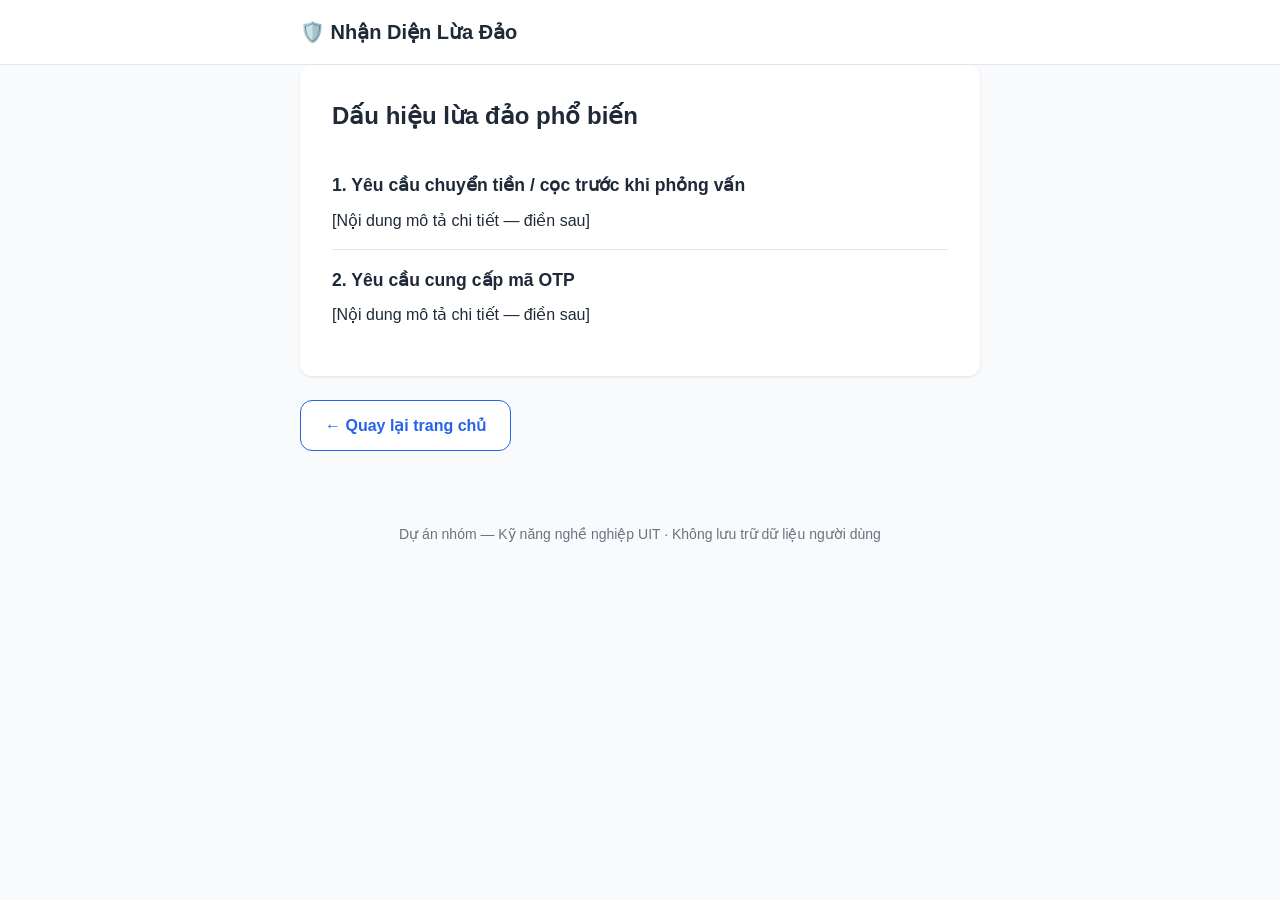
==== pages/dau-hieu-lua-dao.html @ 8e6bd3d7 "chore: khởi tạo cấu trúc project web checklist & nhận diện lừa đảo - index.html: trang chủ với 2 khố" ====
<!DOCTYPE html>
<html lang="vi">
<head>
    <meta charset="UTF-8">
    <meta name="viewport" content="width=device-width, initial-scale=1.0">
    <title>Dấu hiệu lừa đảo phổ biến</title>
    <link rel="stylesheet" href="../css/style.css">
</head>
<body>

    <header class="site-header">
        <div class="container">
            <a href="../index.html" class="logo">🛡️ Nhận Diện Lừa Đảo</a>
        </div>
    </header>

    <main class="container">
        <section class="static-content">
            <h1>Dấu hiệu lừa đảo phổ biến</h1>
            <p class="section-desc">
                <!--
                    TODO (người soạn nội dung của tổ):
                    Dán nội dung tổ đã soạn vào đây — mỗi dấu hiệu 1 thẻ <article class="scam-sign">
                    Có thể tham khảo cấu trúc mẫu bên dưới, giữ nguyên class để không cần sửa CSS.
                -->
            </p>

            <!-- Mẫu 1 dấu hiệu — copy khối này để thêm dấu hiệu mới -->
            <article class="scam-sign">
                <h2>1. Yêu cầu chuyển tiền / cọc trước khi phỏng vấn</h2>
                <p>
                    [Nội dung mô tả chi tiết — điền sau]
                </p>
            </article>

            <article class="scam-sign">
                <h2>2. Yêu cầu cung cấp mã OTP</h2>
                <p>
                    [Nội dung mô tả chi tiết — điền sau]
                </p>
            </article>

            <!-- Thêm các <article class="scam-sign"> khác tại đây -->

        </section>

        <a href="../index.html" class="btn btn-secondary">← Quay lại trang chủ</a>
    </main>

    <footer class="site-footer">
        <div class="container">
            <p>Dự án nhóm — Kỹ năng nghề nghiệp UIT · Không lưu trữ dữ liệu người dùng</p>
        </div>
    </footer>

</body>
</html>
---- css/style.css ----
/* ============================================
   VARIABLES — đổi màu/font ở đây, áp dụng toàn site
   ============================================ */
:root {
    --color-primary: #2563eb;
    --color-primary-dark: #1d4ed8;
    --color-text: #1f2937;
    --color-text-light: #6b7280;
    --color-bg: #f9fafb;
    --color-white: #ffffff;
    --color-border: #e5e7eb;

    /* Màu kết quả — dùng thống nhất cho checklist + quickcheck */
    --color-safe: #16a34a;       /* xanh — an toàn */
    --color-safe-bg: #f0fdf4;
    --color-warning: #ca8a04;    /* vàng — cẩn thận */
    --color-warning-bg: #fefce8;
    --color-danger: #dc2626;     /* đỏ — rủi ro cao */
    --color-danger-bg: #fef2f2;

    --radius: 12px;
    --shadow: 0 1px 3px rgba(0,0,0,0.1);
    --max-width: 720px;
}

* {
    box-sizing: border-box;
    margin: 0;
    padding: 0;
}

body {
    font-family: -apple-system, "Segoe UI", Roboto, Helvetica, Arial, sans-serif;
    color: var(--color-text);
    background: var(--color-bg);
    line-height: 1.6;
}

.container {
    max-width: var(--max-width);
    margin: 0 auto;
    padding: 0 20px;
}

/* ============================================
   HEADER / FOOTER
   ============================================ */
.site-header {
    background: var(--color-white);
    border-bottom: 1px solid var(--color-border);
    padding: 16px 0;
}

.logo {
    font-size: 1.25rem;
    font-weight: 700;
    text-decoration: none;
    color: var(--color-text);
}

.site-footer {
    margin-top: 48px;
    padding: 24px 0;
    text-align: center;
    color: var(--color-text-light);
    font-size: 0.875rem;
}

/* ============================================
   HERO / GIỚI THIỆU
   ============================================ */
.hero {
    text-align: center;
    padding: 48px 0 32px;
}

.hero h2 {
    font-size: 1.75rem;
    margin-bottom: 12px;
}

.hero-desc {
    color: var(--color-text-light);
    max-width: 560px;
    margin: 0 auto 24px;
}

.cta-group {
    display: flex;
    gap: 12px;
    justify-content: center;
    flex-wrap: wrap;
}

/* ============================================
   BUTTONS
   ============================================ */
.btn {
    display: inline-block;
    padding: 12px 24px;
    border-radius: var(--radius);
    font-weight: 600;
    text-decoration: none;
    cursor: pointer;
    border: none;
    font-size: 1rem;
    transition: opacity 0.15s ease;
}

.btn:hover {
    opacity: 0.9;
}

.btn-primary {
    background: var(--color-primary);
    color: var(--color-white);
}

.btn-secondary {
    background: var(--color-white);
    color: var(--color-primary);
    border: 1px solid var(--color-primary);
}

/* ============================================
   FEATURE SECTIONS (Checklist / Quickcheck)
   ============================================ */
.feature-section {
    background: var(--color-white);
    border-radius: var(--radius);
    padding: 32px;
    margin-bottom: 24px;
    box-shadow: var(--shadow);
}

.feature-section h2 {
    margin-bottom: 8px;
}

.section-desc {
    color: var(--color-text-light);
    margin-bottom: 20px;
}

/* ============================================
   CHECKLIST — danh sách câu hỏi
   ============================================ */
.questions-list {
    display: flex;
    flex-direction: column;
    gap: 16px;
    margin-bottom: 24px;
}

.placeholder-note {
    color: var(--color-text-light);
    font-style: italic;
    padding: 16px;
    border: 1px dashed var(--color-border);
    border-radius: var(--radius);
}

/* Style gợi ý cho từng câu hỏi khi JS render — class do JS gán,
   người làm CSS có thể chỉnh lại tùy thiết kế thật */
.question-item {
    padding: 16px;
    border: 1px solid var(--color-border);
    border-radius: var(--radius);
}

.question-item .question-text {
    font-weight: 500;
    margin-bottom: 8px;
}

.question-item .question-options {
    display: flex;
    gap: 16px;
}

/* ============================================
   QUICKCHECK — ô nhập text
   ============================================ */
.quickcheck-box {
    display: flex;
    flex-direction: column;
    gap: 12px;
}

#quickcheck-input {
    width: 100%;
    padding: 12px;
    border: 1px solid var(--color-border);
    border-radius: var(--radius);
    font-family: inherit;
    font-size: 1rem;
    resize: vertical;
}

/* ============================================
   RESULT BOX — dùng chung checklist + quickcheck
   3 mức: safe (xanh) / warning (vàng) / danger (đỏ)
   ============================================ */
.result-box {
    margin-top: 24px;
}

.result-box.hidden {
    display: none;
}

.result-card {
    padding: 24px;
    border-radius: var(--radius);
    border: 2px solid;
}

.result-safe,
.result-xanh {
    background: var(--color-safe-bg);
    border-color: var(--color-safe);
    color: var(--color-safe);
}

.result-warning,
.result-vang {
    background: var(--color-warning-bg);
    border-color: var(--color-warning);
    color: var(--color-warning);
}

.result-danger,
.result-do {
    background: var(--color-danger-bg);
    border-color: var(--color-danger);
    color: var(--color-danger);
}

.result-title {
    font-size: 1.25rem;
    margin-bottom: 8px;
}

.result-score {
    color: var(--color-text);
    margin-bottom: 12px;
}

.result-reasons {
    list-style: disc;
    margin-left: 20px;
    color: var(--color-text);
    margin-bottom: 12px;
}

.result-advice {
    color: var(--color-text);
    margin-bottom: 12px;
}

.link-more {
    color: var(--color-primary);
    font-weight: 500;
}

/* ============================================
   TRANG NỘI DUNG TĨNH (dấu hiệu lừa đảo)
   ============================================ */
.static-content {
    background: var(--color-white);
    border-radius: var(--radius);
    padding: 32px;
    margin-bottom: 24px;
    box-shadow: var(--shadow);
}

.static-content h1 {
    margin-bottom: 16px;
}

.scam-sign {
    padding: 16px 0;
    border-bottom: 1px solid var(--color-border);
}

.scam-sign:last-child {
    border-bottom: none;
}

.scam-sign h2 {
    font-size: 1.1rem;
    margin-bottom: 8px;
}

/* ============================================
   RESPONSIVE
   ============================================ */
@media (max-width: 600px) {
    .hero h2 {
        font-size: 1.4rem;
    }

    .feature-section {
        padding: 20px;
    }

    .cta-group {
        flex-direction: column;
    }

    .btn {
        width: 100%;
        text-align: center;
    }
}
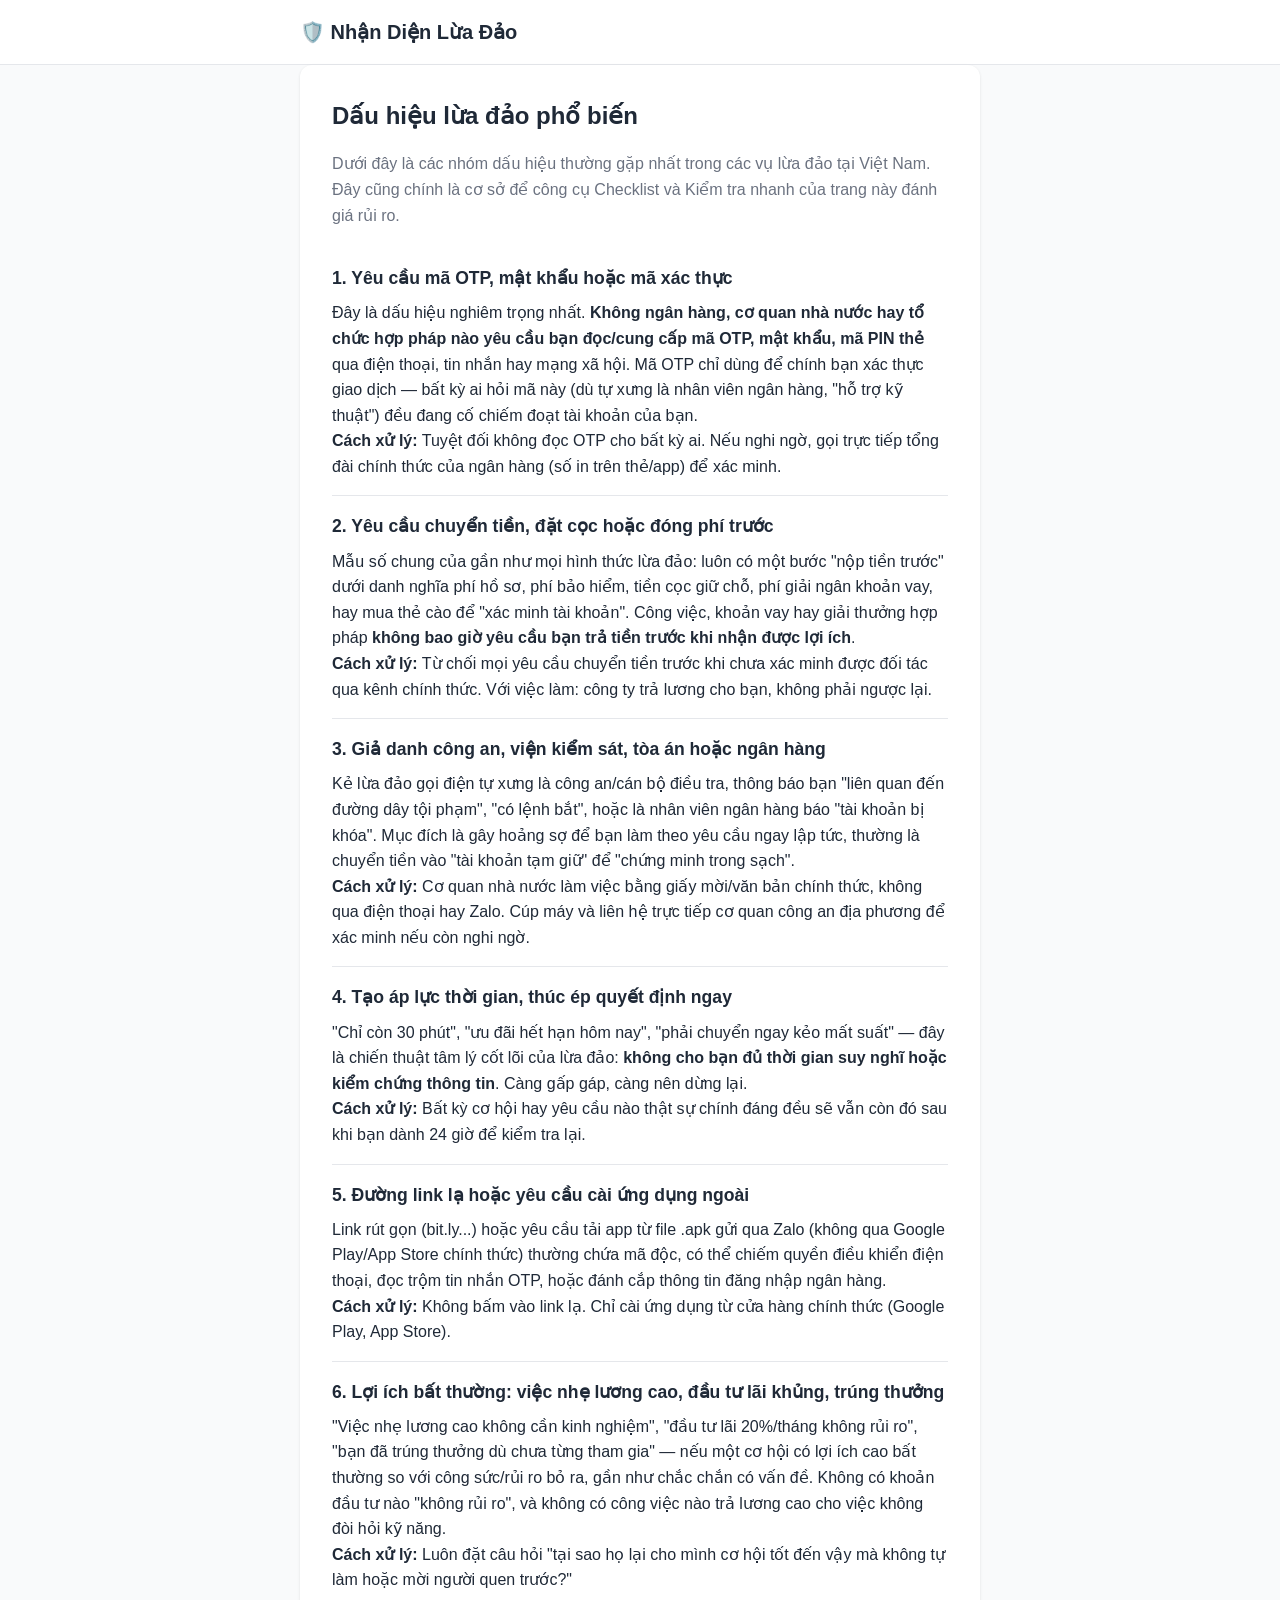
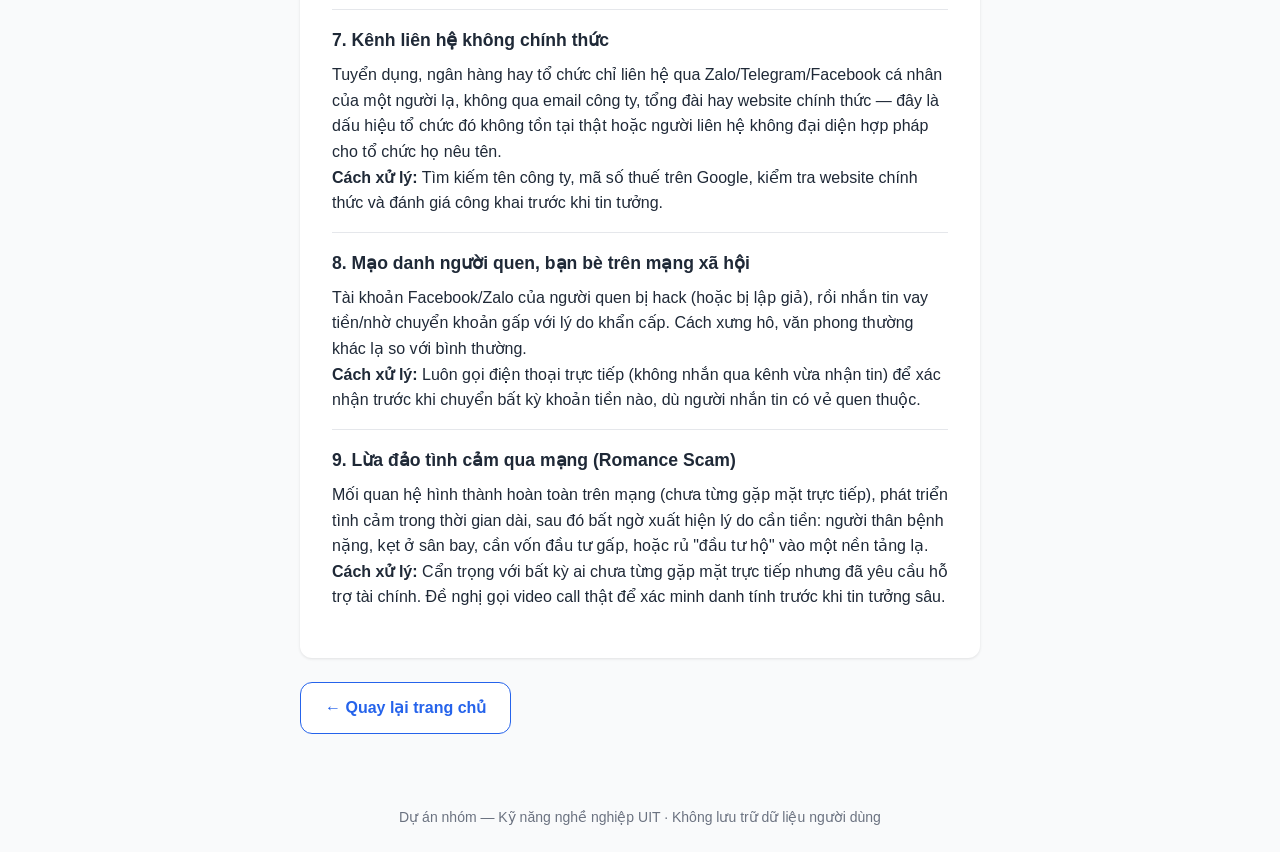
==== commit 55499c67: "feat: nội dung trang dấu hiệu lừa đảo + bộ test tự động pages/dau-hieu-lua-dao.html: - 9 dấu hiệu ch" ====
--- a/pages/dau-hieu-lua-dao.html
+++ b/pages/dau-hieu-lua-dao.html
@@ -18,29 +18,112 @@
         <section class="static-content">
             <h1>Dấu hiệu lừa đảo phổ biến</h1>
             <p class="section-desc">
-                <!--
-                    TODO (người soạn nội dung của tổ):
-                    Dán nội dung tổ đã soạn vào đây — mỗi dấu hiệu 1 thẻ <article class="scam-sign">
-                    Có thể tham khảo cấu trúc mẫu bên dưới, giữ nguyên class để không cần sửa CSS.
-                -->
+                Dưới đây là các nhóm dấu hiệu thường gặp nhất trong các vụ lừa đảo tại Việt Nam.
+                Đây cũng chính là cơ sở để công cụ Checklist và Kiểm tra nhanh của trang này đánh giá rủi ro.
             </p>
 
-            <!-- Mẫu 1 dấu hiệu — copy khối này để thêm dấu hiệu mới -->
             <article class="scam-sign">
-                <h2>1. Yêu cầu chuyển tiền / cọc trước khi phỏng vấn</h2>
+                <h2>1. Yêu cầu mã OTP, mật khẩu hoặc mã xác thực</h2>
                 <p>
-                    [Nội dung mô tả chi tiết — điền sau]
+                    Đây là dấu hiệu nghiêm trọng nhất. <strong>Không ngân hàng, cơ quan nhà nước hay tổ chức hợp pháp
+                    nào yêu cầu bạn đọc/cung cấp mã OTP, mật khẩu, mã PIN thẻ</strong> qua điện thoại, tin nhắn hay
+                    mạng xã hội. Mã OTP chỉ dùng để chính bạn xác thực giao dịch — bất kỳ ai hỏi mã này (dù tự xưng
+                    là nhân viên ngân hàng, "hỗ trợ kỹ thuật") đều đang cố chiếm đoạt tài khoản của bạn.
                 </p>
+                <p><strong>Cách xử lý:</strong> Tuyệt đối không đọc OTP cho bất kỳ ai. Nếu nghi ngờ, gọi trực tiếp
+                    tổng đài chính thức của ngân hàng (số in trên thẻ/app) để xác minh.</p>
             </article>
 
             <article class="scam-sign">
-                <h2>2. Yêu cầu cung cấp mã OTP</h2>
+                <h2>2. Yêu cầu chuyển tiền, đặt cọc hoặc đóng phí trước</h2>
                 <p>
-                    [Nội dung mô tả chi tiết — điền sau]
+                    Mẫu số chung của gần như mọi hình thức lừa đảo: luôn có một bước "nộp tiền trước" dưới danh
+                    nghĩa phí hồ sơ, phí bảo hiểm, tiền cọc giữ chỗ, phí giải ngân khoản vay, hay mua thẻ cào để
+                    "xác minh tài khoản". Công việc, khoản vay hay giải thưởng hợp pháp <strong>không bao giờ yêu
+                    cầu bạn trả tiền trước khi nhận được lợi ích</strong>.
                 </p>
+                <p><strong>Cách xử lý:</strong> Từ chối mọi yêu cầu chuyển tiền trước khi chưa xác minh được đối
+                    tác qua kênh chính thức. Với việc làm: công ty trả lương cho bạn, không phải ngược lại.</p>
             </article>
 
-            <!-- Thêm các <article class="scam-sign"> khác tại đây -->
+            <article class="scam-sign">
+                <h2>3. Giả danh công an, viện kiểm sát, tòa án hoặc ngân hàng</h2>
+                <p>
+                    Kẻ lừa đảo gọi điện tự xưng là công an/cán bộ điều tra, thông báo bạn "liên quan đến đường dây
+                    tội phạm", "có lệnh bắt", hoặc là nhân viên ngân hàng báo "tài khoản bị khóa". Mục đích là gây
+                    hoảng sợ để bạn làm theo yêu cầu ngay lập tức, thường là chuyển tiền vào "tài khoản tạm giữ"
+                    để "chứng minh trong sạch".
+                </p>
+                <p><strong>Cách xử lý:</strong> Cơ quan nhà nước làm việc bằng giấy mời/văn bản chính thức, không
+                    qua điện thoại hay Zalo. Cúp máy và liên hệ trực tiếp cơ quan công an địa phương để xác minh
+                    nếu còn nghi ngờ.</p>
+            </article>
+
+            <article class="scam-sign">
+                <h2>4. Tạo áp lực thời gian, thúc ép quyết định ngay</h2>
+                <p>
+                    "Chỉ còn 30 phút", "ưu đãi hết hạn hôm nay", "phải chuyển ngay kẻo mất suất" — đây là chiến
+                    thuật tâm lý cốt lõi của lừa đảo: <strong>không cho bạn đủ thời gian suy nghĩ hoặc kiểm chứng
+                    thông tin</strong>. Càng gấp gáp, càng nên dừng lại.
+                </p>
+                <p><strong>Cách xử lý:</strong> Bất kỳ cơ hội hay yêu cầu nào thật sự chính đáng đều sẽ vẫn còn đó
+                    sau khi bạn dành 24 giờ để kiểm tra lại.</p>
+            </article>
+
+            <article class="scam-sign">
+                <h2>5. Đường link lạ hoặc yêu cầu cài ứng dụng ngoài</h2>
+                <p>
+                    Link rút gọn (bit.ly...) hoặc yêu cầu tải app từ file .apk gửi qua Zalo (không qua Google
+                    Play/App Store chính thức) thường chứa mã độc, có thể chiếm quyền điều khiển điện thoại,
+                    đọc trộm tin nhắn OTP, hoặc đánh cắp thông tin đăng nhập ngân hàng.
+                </p>
+                <p><strong>Cách xử lý:</strong> Không bấm vào link lạ. Chỉ cài ứng dụng từ cửa hàng chính thức
+                    (Google Play, App Store).</p>
+            </article>
+
+            <article class="scam-sign">
+                <h2>6. Lợi ích bất thường: việc nhẹ lương cao, đầu tư lãi khủng, trúng thưởng</h2>
+                <p>
+                    "Việc nhẹ lương cao không cần kinh nghiệm", "đầu tư lãi 20%/tháng không rủi ro", "bạn đã trúng
+                    thưởng dù chưa từng tham gia" — nếu một cơ hội có lợi ích cao bất thường so với công sức/rủi ro
+                    bỏ ra, gần như chắc chắn có vấn đề. Không có khoản đầu tư nào "không rủi ro", và không có công
+                    việc nào trả lương cao cho việc không đòi hỏi kỹ năng.
+                </p>
+                <p><strong>Cách xử lý:</strong> Luôn đặt câu hỏi "tại sao họ lại cho mình cơ hội tốt đến vậy mà
+                    không tự làm hoặc mời người quen trước?"</p>
+            </article>
+
+            <article class="scam-sign">
+                <h2>7. Kênh liên hệ không chính thức</h2>
+                <p>
+                    Tuyển dụng, ngân hàng hay tổ chức chỉ liên hệ qua Zalo/Telegram/Facebook cá nhân của một
+                    người lạ, không qua email công ty, tổng đài hay website chính thức — đây là dấu hiệu tổ chức
+                    đó không tồn tại thật hoặc người liên hệ không đại diện hợp pháp cho tổ chức họ nêu tên.
+                </p>
+                <p><strong>Cách xử lý:</strong> Tìm kiếm tên công ty, mã số thuế trên Google, kiểm tra website
+                    chính thức và đánh giá công khai trước khi tin tưởng.</p>
+            </article>
+
+            <article class="scam-sign">
+                <h2>8. Mạo danh người quen, bạn bè trên mạng xã hội</h2>
+                <p>
+                    Tài khoản Facebook/Zalo của người quen bị hack (hoặc bị lập giả), rồi nhắn tin vay tiền/nhờ
+                    chuyển khoản gấp với lý do khẩn cấp. Cách xưng hô, văn phong thường khác lạ so với bình thường.
+                </p>
+                <p><strong>Cách xử lý:</strong> Luôn gọi điện thoại trực tiếp (không nhắn qua kênh vừa nhận tin)
+                    để xác nhận trước khi chuyển bất kỳ khoản tiền nào, dù người nhắn tin có vẻ quen thuộc.</p>
+            </article>
+
+            <article class="scam-sign">
+                <h2>9. Lừa đảo tình cảm qua mạng (Romance Scam)</h2>
+                <p>
+                    Mối quan hệ hình thành hoàn toàn trên mạng (chưa từng gặp mặt trực tiếp), phát triển tình cảm
+                    trong thời gian dài, sau đó bất ngờ xuất hiện lý do cần tiền: người thân bệnh nặng, kẹt ở sân
+                    bay, cần vốn đầu tư gấp, hoặc rủ "đầu tư hộ" vào một nền tảng lạ.
+                </p>
+                <p><strong>Cách xử lý:</strong> Cẩn trọng với bất kỳ ai chưa từng gặp mặt trực tiếp nhưng đã yêu
+                    cầu hỗ trợ tài chính. Đề nghị gọi video call thật để xác minh danh tính trước khi tin tưởng sâu.</p>
+            </article>
 
         </section>
 
